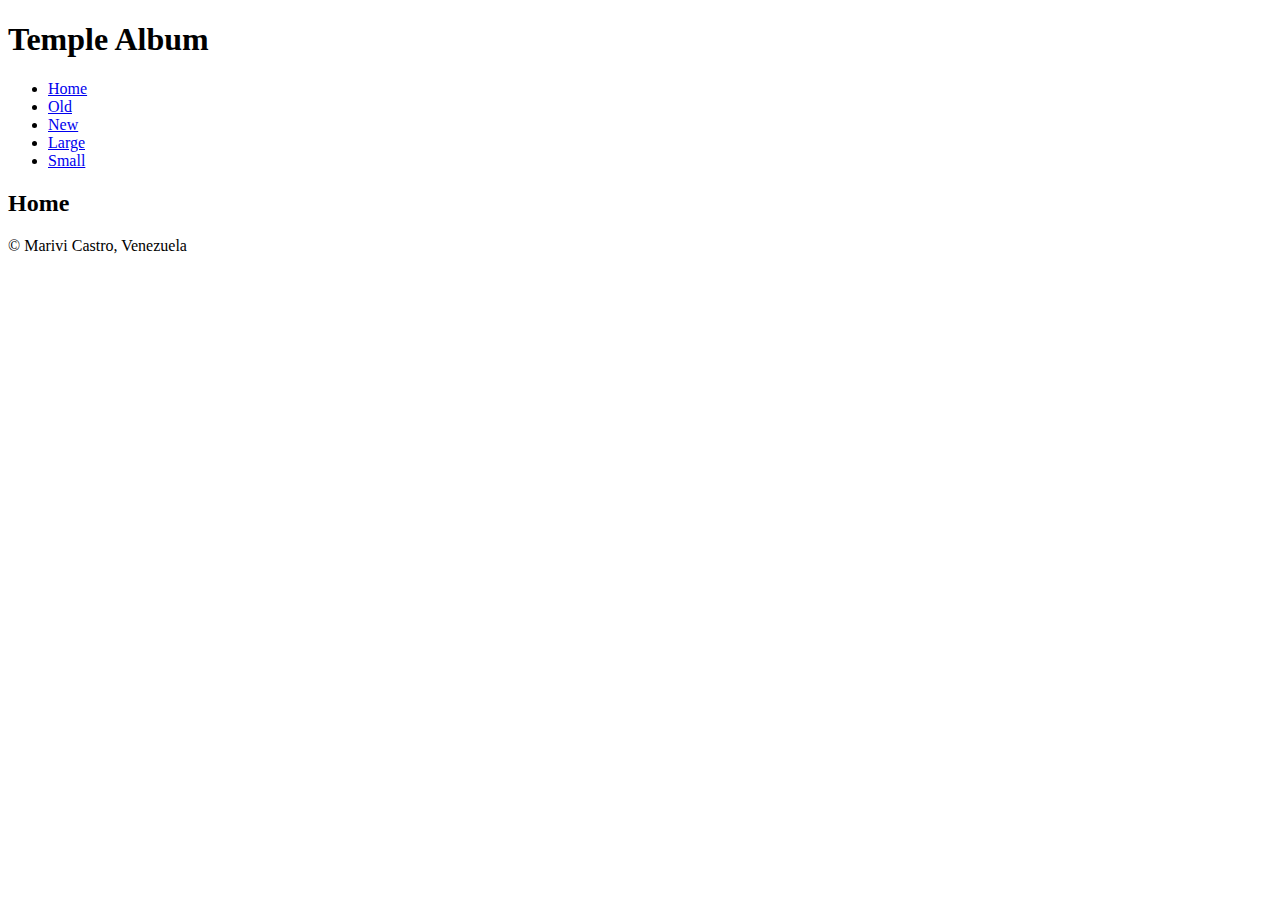
==== filtered-temples.html @ 376f6c71 "Add files via upload" ====
<!DOCTYPE html>
<html lang="en">
<head>
  <meta charset="UTF-8">
  <meta name="viewport" content="width=device-width, initial-scale=1.0">
  <title>Temple Album</title>
  <meta name="description" content="WDD 131 - Dynamic Web Fundamentals.">
  <meta name="author" content="Marivi Castro">
    <link rel="stylesheet" href="styles/filtered-temples.css">
    <link rel="stylesheet" href="styles/filtered-temple large.css">
    <script src="scripts/filtered-temples.js" defer></script>
    <link rel="preconnect" href="https://fonts.googleapis.com">
    <link rel="preconnect" href="https://fonts.gstatic.com" crossorigin>
    <link href="https://fonts.googleapis.com/css2?family=Roboto:wght@400;700&family=Open+Sans:wght@400;600&display=swap" rel="stylesheet">
</head>
<body>
    <header>
      <h1>Temple Album</h1>
      
      <nav class="navigation">
          <ul class="nav-menu">
              <li class="nav-item">
          <a href="#">Home</a>
              </li>
              <li class="nav-item">
          <a href="#">Old</a>
              </li>
              <li class="nav-item">
          <a href="#">New</a>
               </li>
               <li class="nav-item">
          <a href="#">Large</a>
              </li>
              <li class="nav-item">
          <a href="#">Small</a>
              </li>
          </ul>
          <div class="hamburguer">
              <span class="bar"> </span>
              <span class="bar"> </span>
              <span class="bar"> </span>
          </div>
      </nav>
    </header>  

    <main>
        <h2>Home</h2>
      <div id="temple-container">
      </div>
    </main>
    
    <footer>
        <p>
            &copy; <span id="currentyear"></span> Marivi Castro, Venezuela
        </p>
        <p id="lastModified"></p>
        </footer>
    </body>
    </html>
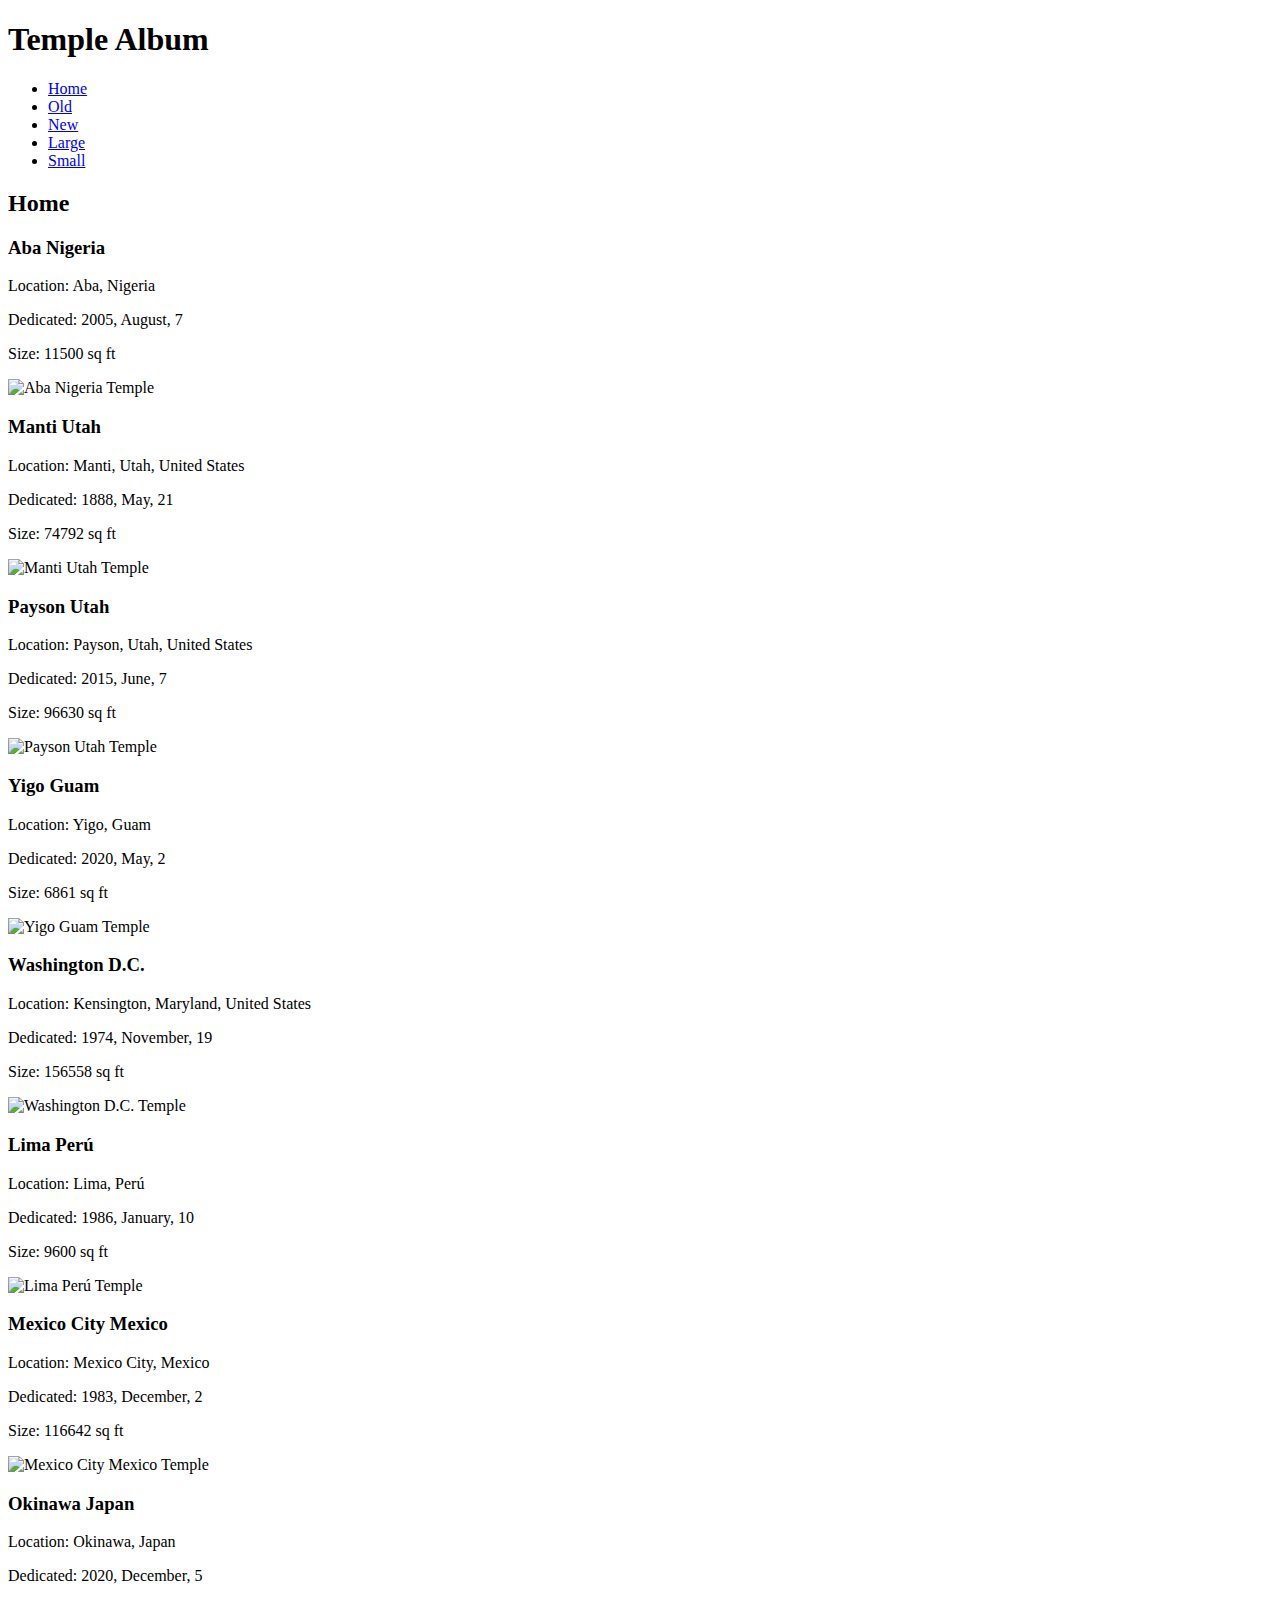
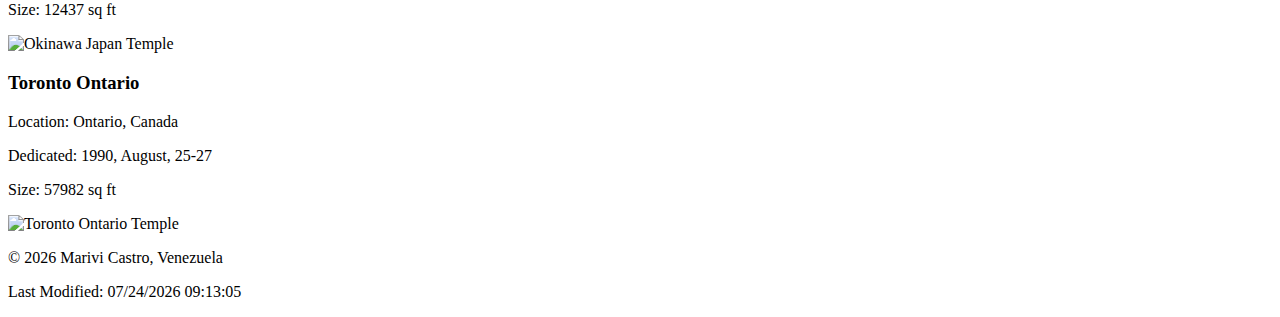
==== commit ec08c811: "Add files via upload" ====
--- a/filtered-temples.html
+++ b/filtered-temples.html
@@ -7,7 +7,7 @@
   <meta name="description" content="WDD 131 - Dynamic Web Fundamentals.">
   <meta name="author" content="Marivi Castro">
     <link rel="stylesheet" href="styles/filtered-temples.css">
-    <link rel="stylesheet" href="styles/filtered-temple large.css">
+    <link rel="stylesheet" href="styles/filtered-templelarge.css">
     <script src="scripts/filtered-temples.js" defer></script>
     <link rel="preconnect" href="https://fonts.googleapis.com">
     <link rel="preconnect" href="https://fonts.gstatic.com" crossorigin>
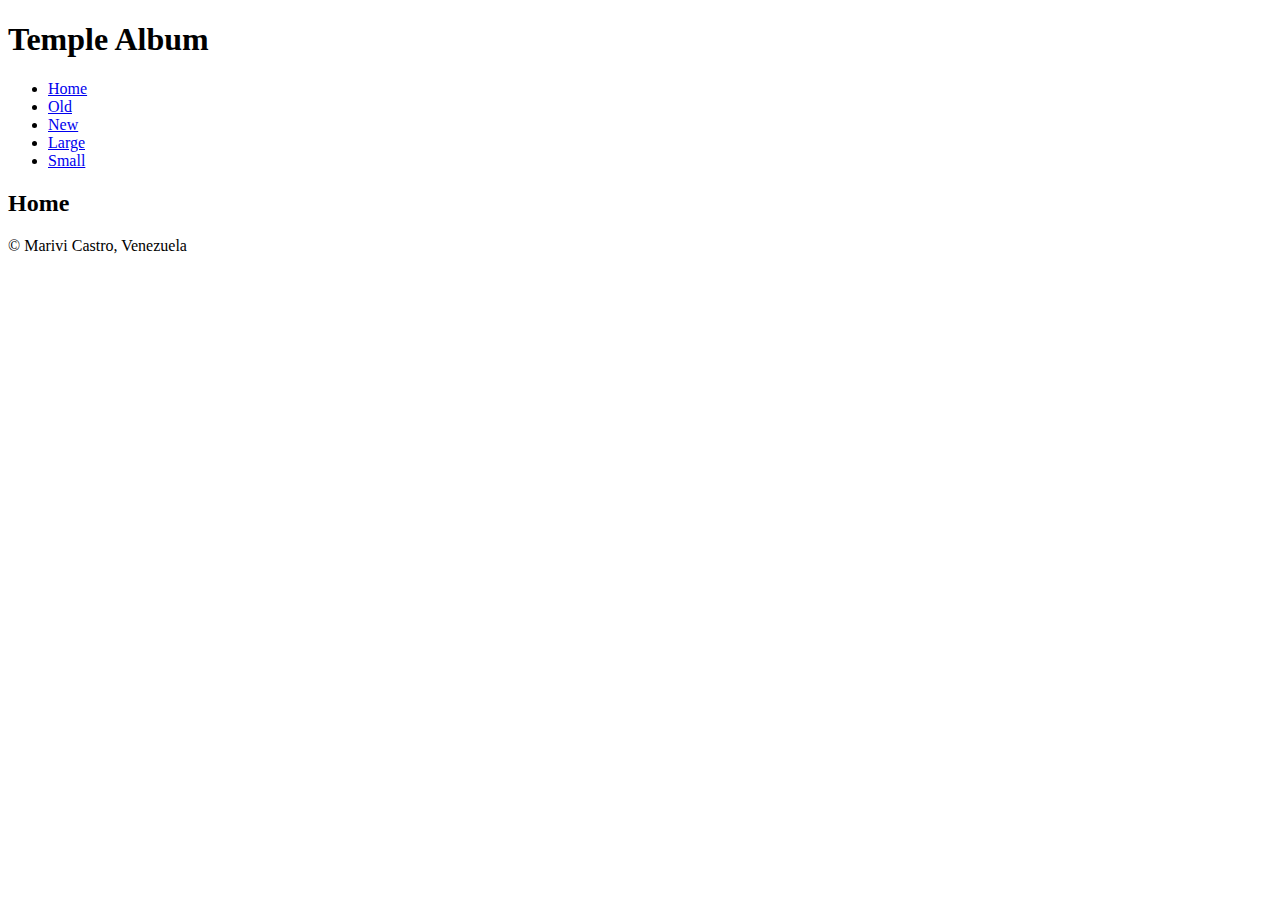
==== commit 817ed346: "Add files via upload" ====
--- a/filtered-temples.html
+++ b/filtered-temples.html
@@ -1,59 +1,59 @@
-<!DOCTYPE html>
-<html lang="en">
-<head>
-  <meta charset="UTF-8">
-  <meta name="viewport" content="width=device-width, initial-scale=1.0">
-  <title>Temple Album</title>
-  <meta name="description" content="WDD 131 - Dynamic Web Fundamentals.">
-  <meta name="author" content="Marivi Castro">
-    <link rel="stylesheet" href="styles/filtered-temples.css">
-    <link rel="stylesheet" href="styles/filtered-templelarge.css">
-    <script src="scripts/filtered-temples.js" defer></script>
-    <link rel="preconnect" href="https://fonts.googleapis.com">
-    <link rel="preconnect" href="https://fonts.gstatic.com" crossorigin>
-    <link href="https://fonts.googleapis.com/css2?family=Roboto:wght@400;700&family=Open+Sans:wght@400;600&display=swap" rel="stylesheet">
-</head>
-<body>
-    <header>
-      <h1>Temple Album</h1>
-      
-      <nav class="navigation">
-          <ul class="nav-menu">
-              <li class="nav-item">
-          <a href="#">Home</a>
-              </li>
-              <li class="nav-item">
-          <a href="#">Old</a>
-              </li>
-              <li class="nav-item">
-          <a href="#">New</a>
-               </li>
-               <li class="nav-item">
-          <a href="#">Large</a>
-              </li>
-              <li class="nav-item">
-          <a href="#">Small</a>
-              </li>
-          </ul>
-          <div class="hamburguer">
-              <span class="bar"> </span>
-              <span class="bar"> </span>
-              <span class="bar"> </span>
-          </div>
-      </nav>
-    </header>  
-
-    <main>
-        <h2>Home</h2>
-      <div id="temple-container">
-      </div>
-    </main>
-    
-    <footer>
-        <p>
-            &copy; <span id="currentyear"></span> Marivi Castro, Venezuela
-        </p>
-        <p id="lastModified"></p>
-        </footer>
-    </body>
-    </html>    +
+<!DOCTYPE html>
+<html lang="en">
+<head>
+  <meta charset="UTF-8">
+  <meta name="viewport" content="width=device-width, initial-scale=1.0">
+  <title>Temple Album</title>
+  <meta name="description" content="WDD 131 - Dynamic Web Fundamentals.">
+  <meta name="author" content="Marivi Castro">
+    <link rel="stylesheet" href="styles/filtered-temples.css">
+    <link rel="stylesheet" href="styles/filtered-templelarge.css">
+    <script src="scripts/filtered-temples.js" defer></script>
+    <link rel="preconnect" href="https://fonts.googleapis.com">
+    <link rel="preconnect" href="https://fonts.gstatic.com" crossorigin>
+    <link href="https://fonts.googleapis.com/css2?family=Roboto:wght@400;700&family=Open+Sans:wght@400;600&display=swap" rel="stylesheet">
+</head>
+<body>
+    <header>
+      <h1>Temple Album</h1>
+      
+      <nav class="navigation">
+          <ul class="nav-menu">
+              <li class="nav-item">
+          <a href="#">Home</a>
+              </li>
+              <li class="nav-item">
+          <a href="#">Old</a>
+              </li>
+              <li class="nav-item">
+          <a href="#">New</a>
+               </li>
+               <li class="nav-item">
+          <a href="#">Large</a>
+              </li>
+              <li class="nav-item">
+          <a href="#">Small</a>
+              </li>
+          </ul>
+          <div class="hamburguer">
+              <span class="bar"> </span>
+              <span class="bar"> </span>
+              <span class="bar"> </span>
+          </div>
+      </nav>
+    </header>  
+
+    <main>
+        <h2>Home</h2>
+        <div id="templeContainer" class="temple-container">
+      </div>
+    </main>
+    
+    <footer>
+        <p>
+            &copy; <span id="currentyear"></span> Marivi Castro, Venezuela
+        </p>
+        <p id="lastModified"></p>
+        </footer>
+    </body>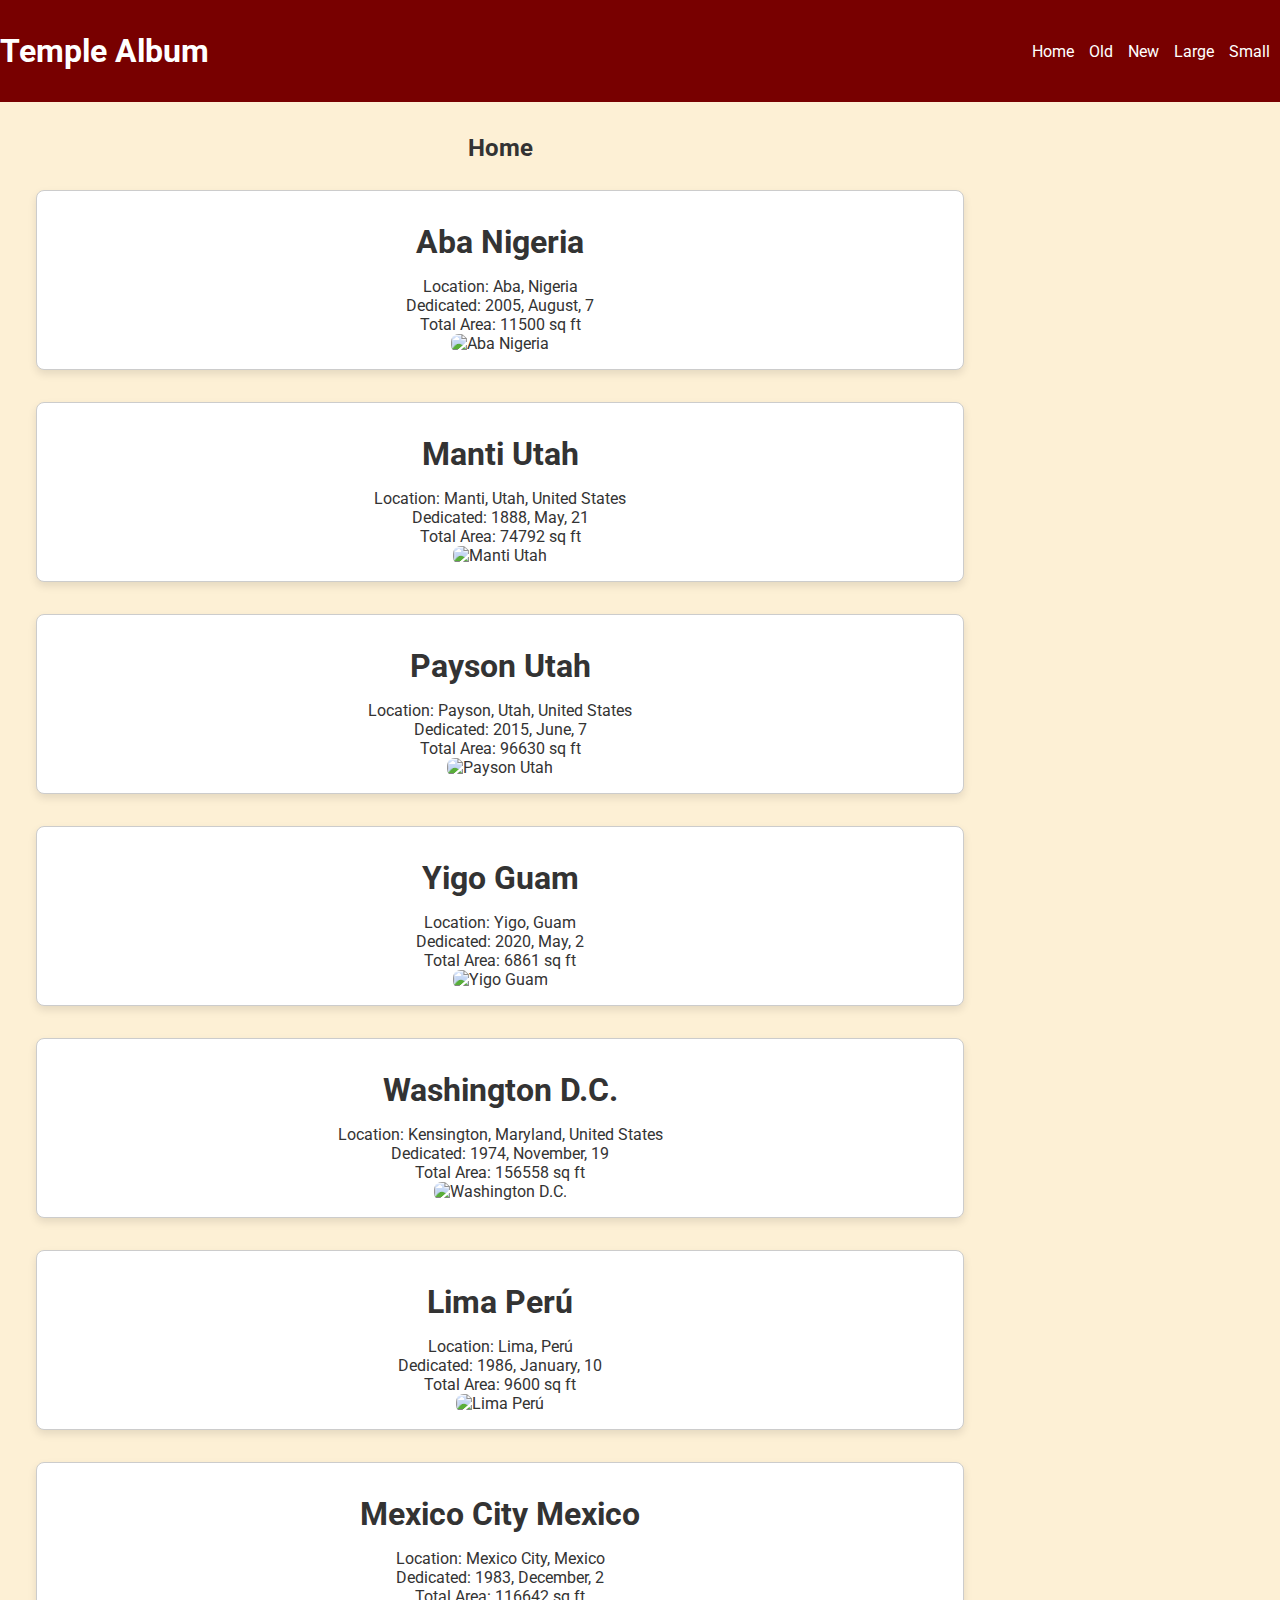
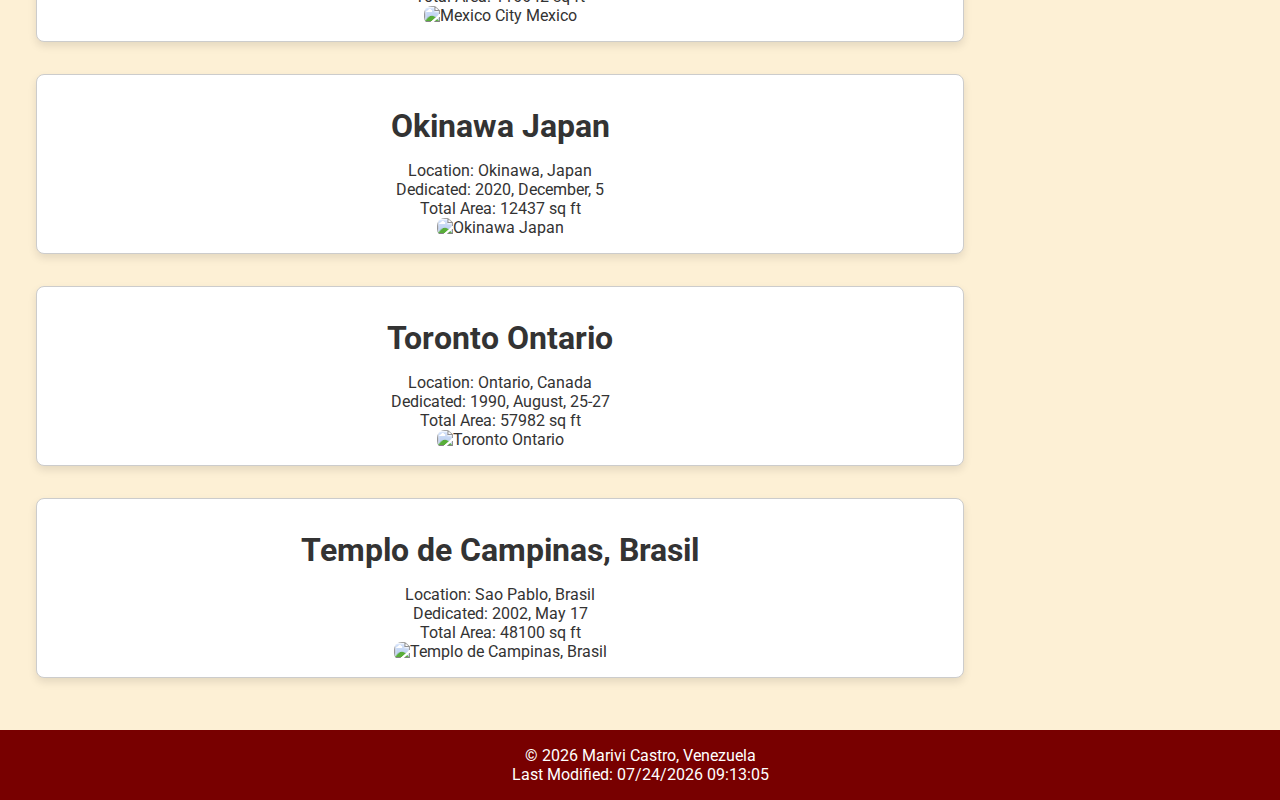
==== commit 50ffce45: "Update filtered-temples.html" ====
--- a/filtered-temples.html
+++ b/filtered-temples.html
@@ -56,4 +56,4 @@
         </p>
         <p id="lastModified"></p>
         </footer>
-    </body>+</body>
--- a/styles/filtered-temples.css
+++ b/styles/filtered-temples.css
@@ -0,0 +1,110 @@
+
+*{
+  padding: 0;
+  margin: 0;
+  box-sizing: border-box;
+}
+
+
+body {
+  font-family: 'Roboto', sans-serif;
+  margin: 0;
+  padding: 0;
+  color: #333;
+  background-color: #FDF0D5;
+}
+
+h1, h2 {
+  font-family: 'Roboto', sans-serif;
+  margin: 0;
+  padding: 0.5em 0;
+  text-align: center;
+}
+
+header {
+  display: flex;
+  justify-content: space-between;
+  align-items: center;
+  background-color: #780000;
+  color:  #fff;
+  padding: 1em 0;
+}
+
+li {
+  list-style: none;
+}
+
+a {
+  color: #fff;
+  text-decoration: none;
+}
+
+.navigation {
+  display: flex;
+  justify-content: center;
+  align-items: center;
+  background-color: #780000;
+  padding: 10px;
+}
+
+.nav-menu {
+  list-style: none;
+  padding: 0;
+  display: flex;
+  gap: 15px;
+}
+
+.nav-item a:hover {
+  color: #0056b3; 
+}
+
+.hamburguer {
+  display: none;
+  cursor: pointer;
+}
+
+.grid {
+  display: grid;
+}
+
+main {
+  padding: 20px;
+}
+
+figure {
+  margin: 10px 0;
+}
+
+img {
+  width: 100%;
+  height: auto;
+}
+
+
+.temple-card {
+  border: 1px solid #ccc;
+  background-color: #fff;
+  padding: 16px;
+  margin: 16px;
+  border-radius: 8px;
+  box-shadow: 0 4px 8px rgba(0, 0, 0, 0.1);
+  text-align: center;
+}
+.temple-card img {
+  max-width: 100%;
+  height: auto;
+  border-radius: 8px;
+}
+.temple-container {
+  display: flex;
+  flex-direction: column;
+}
+
+footer {
+  text-align: center;
+  background-color: #780000;
+  color: #fff;
+  padding: 1em 0;
+  margin-top: 1em;
+  font-size: 0.875em;
+}
--- a/styles/filtered-templelarge.css
+++ b/styles/filtered-templelarge.css
@@ -0,0 +1,57 @@
+
+@media screen and (min-width: 750px) {
+    nav ul {
+    justify-content: center;
+      gap: 2em;
+      padding: 0 2em;
+    }
+  
+    main {
+      max-width: 1000px;
+    }
+  
+    #temple-container {
+      display: grid;
+      grid-template-columns: repeat(3, minmax(250px, 1fr));
+      gap: 20px;
+      justify-content: center;
+    }
+  
+    footer {
+      font-size: 1em;
+    }
+  }
+
+  @media (max-width: 768px) {
+    .hamburguer{
+        display: block;
+    }
+
+    .hamburguer.active .bar:nth-child(2){
+        opacity: 0;
+    }
+    .hamburguer.active .bar:nth-child(1){
+        transform: translateY(8px) rotate(45deg);
+    }
+    .hamburguer.active .bar:nth-child(3){
+        transform: translateY(8px) rotate(45deg);
+    }
+
+    .nav-menu{
+        position: fixed;
+        left: -100%;
+        top: 70px;
+        gap: 0;
+        flex-direction: column;
+        background-color: #780000;
+        width: 100%;
+        text-align: center;
+    }
+
+    .nav-item{
+        margin: 16px 0;
+    }
+
+    .nav-menu.active {
+        left: 0;
+    }}